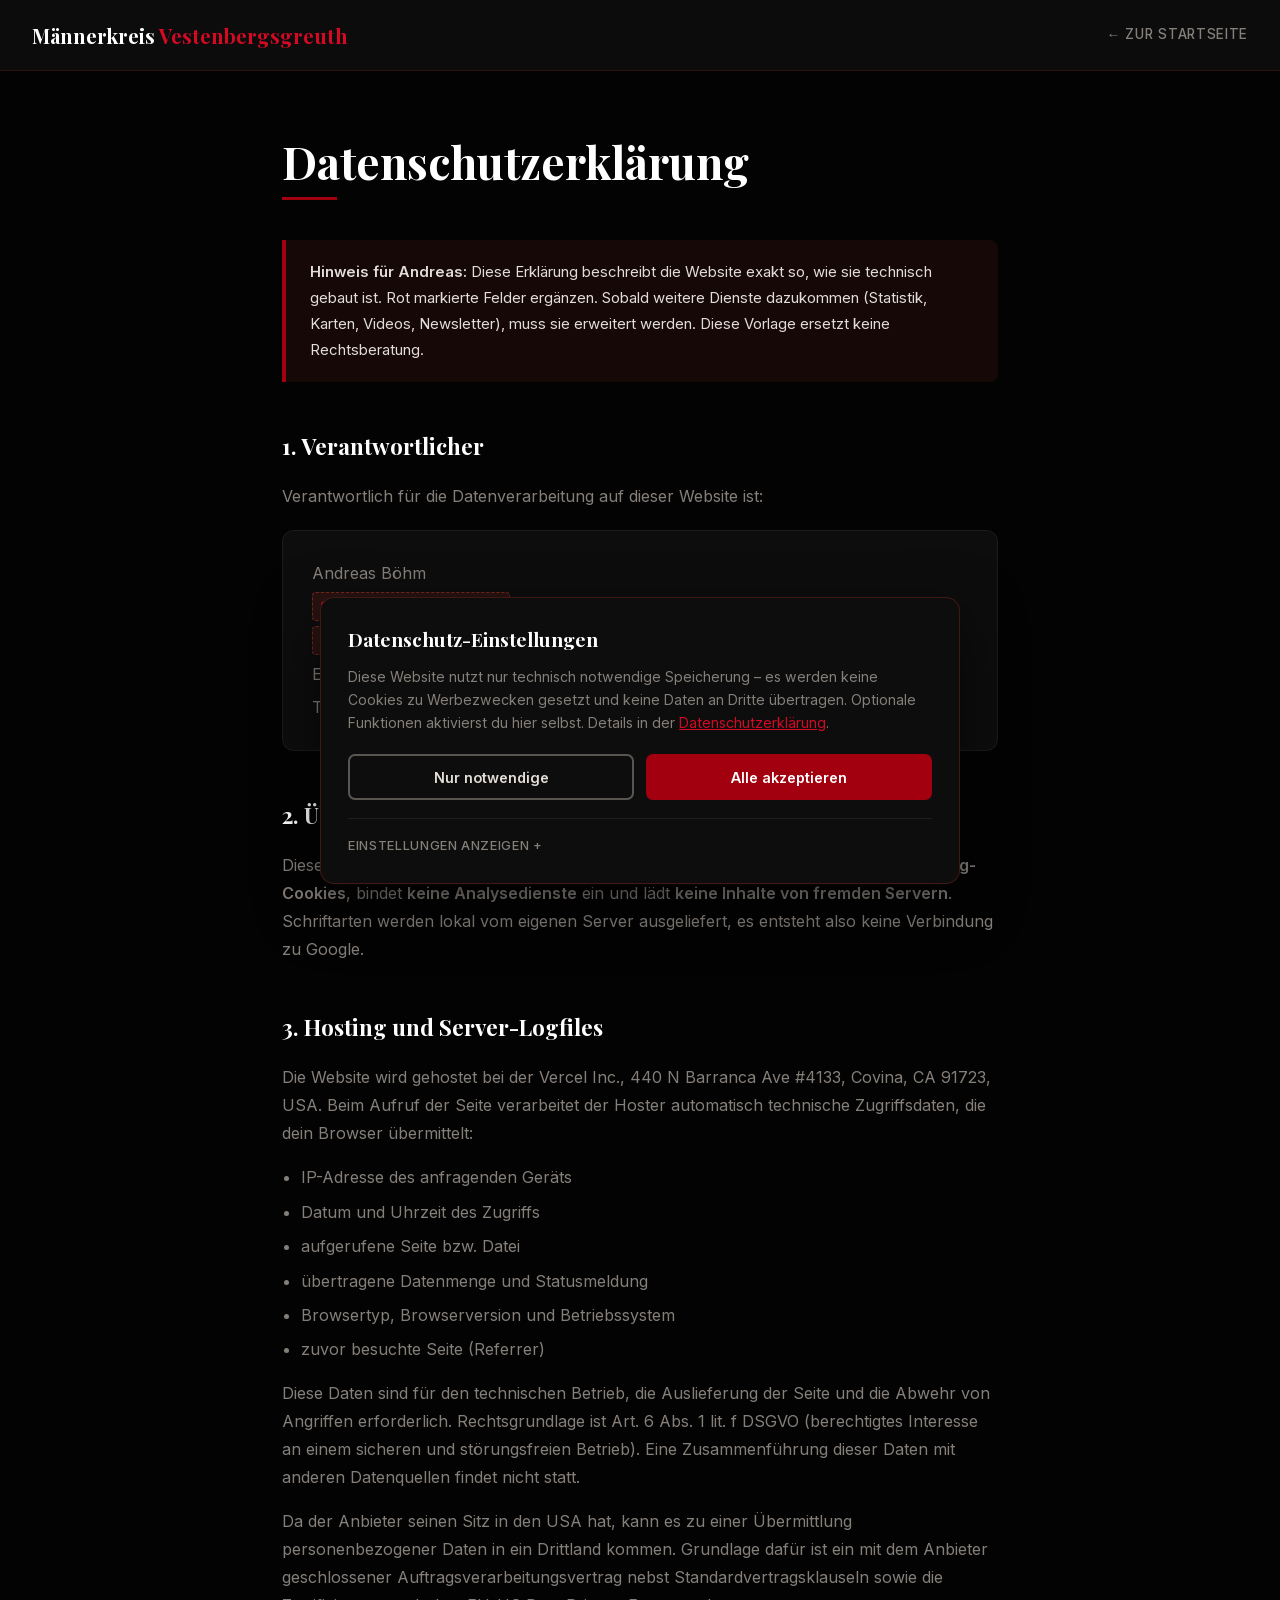
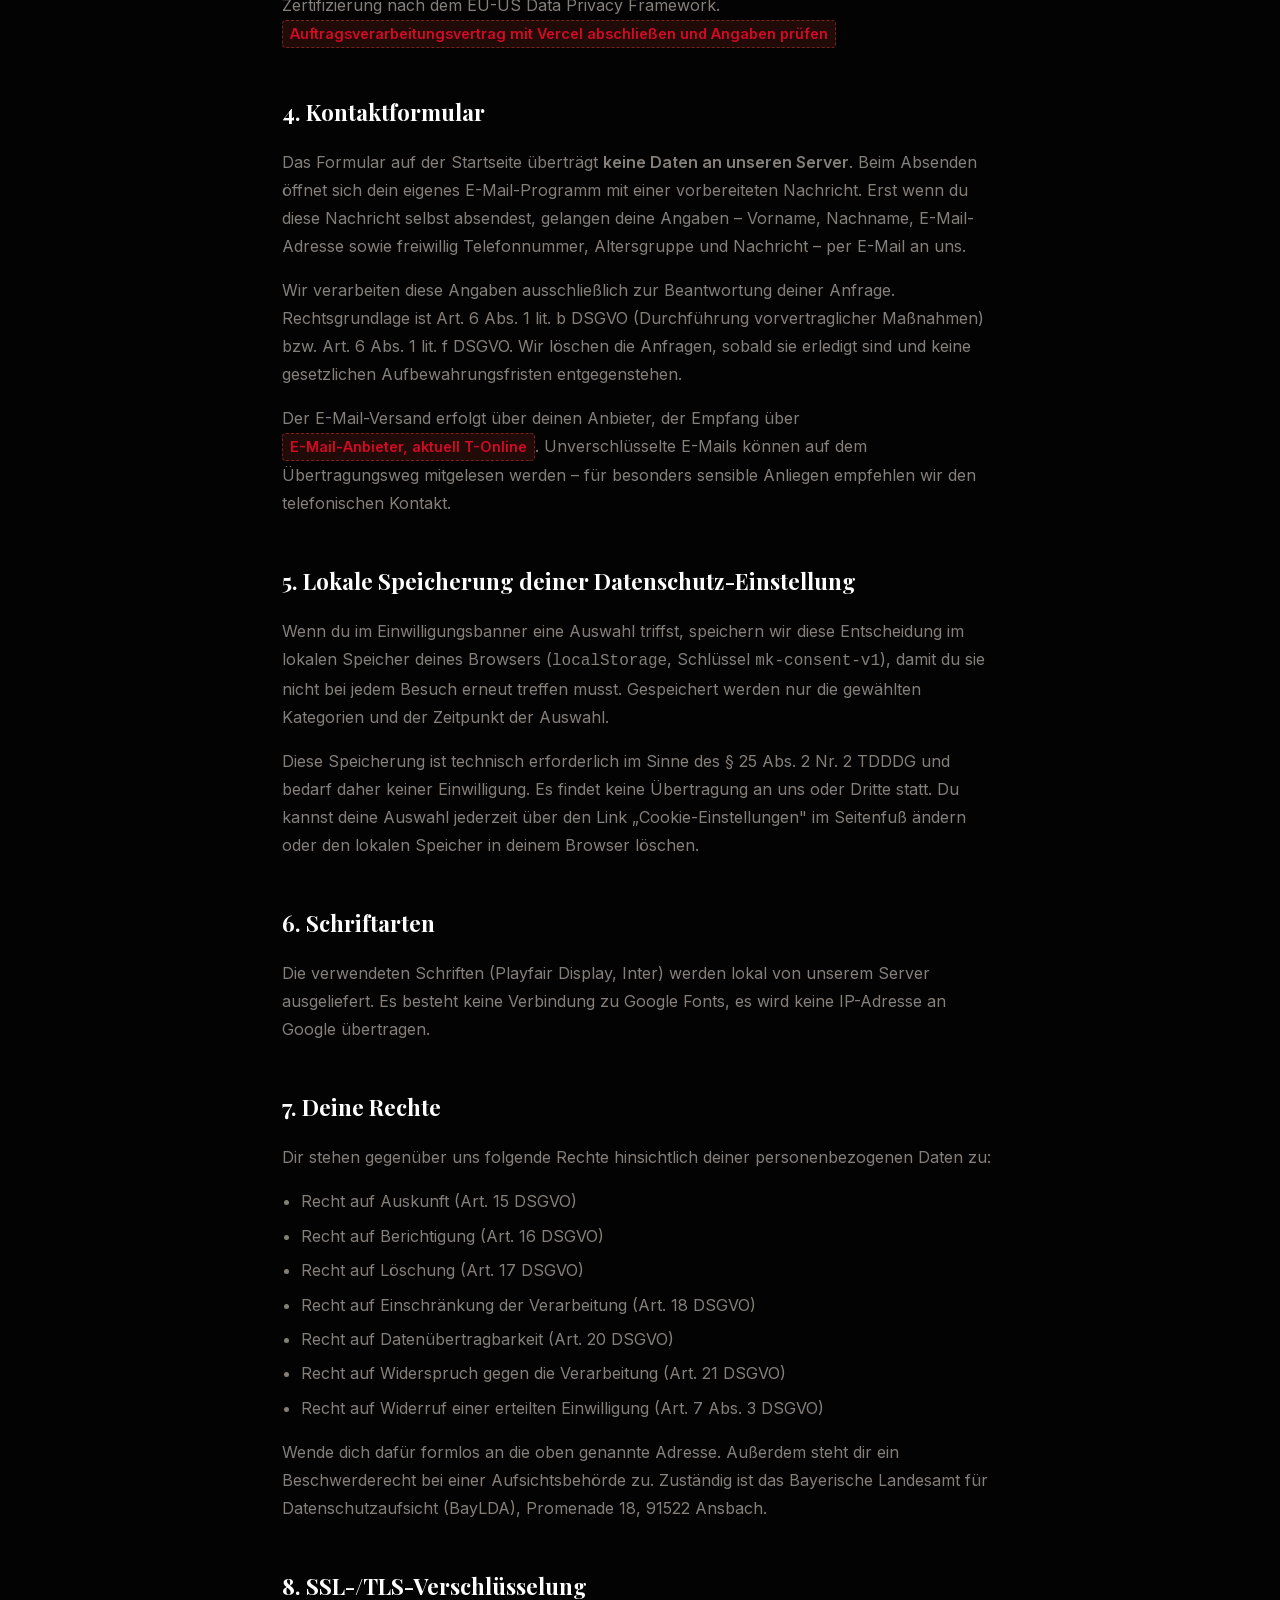
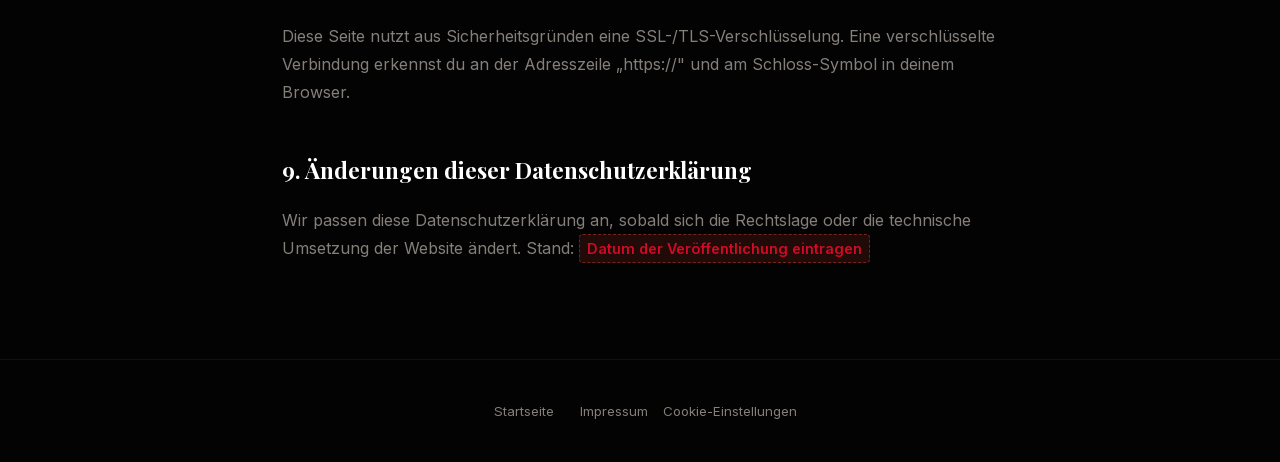
==== datenschutz.html @ dda54389 "Landingpage als statische Seite ohne externe Abhängigkeiten Nachbau der bei Manus gehosteten Seite m" ====
<!doctype html>
<html lang="de">
  <head>
    <meta charset="UTF-8" />
    <meta name="viewport" content="width=device-width, initial-scale=1.0" />
    <title>Datenschutzerklärung – Männerkreis Vestenbergsgreuth</title>
    <meta name="description" content="Datenschutzerklärung des Männerkreis Vestenbergsgreuth nach DSGVO." />
    <meta name="robots" content="noindex, follow" />
    <link rel="icon" type="image/svg+xml" href="favicon.svg" />
    <link rel="stylesheet" href="assets/fonts.css" />
    <link rel="stylesheet" href="assets/legal.css" />
    <link rel="stylesheet" href="assets/consent.css" />
  </head>
  <body>
    <nav class="legal-nav">
      <a class="legal-brand" href="index.html">Männerkreis <span>Vestenbergsgreuth</span></a>
      <a class="legal-back" href="index.html">← Zur Startseite</a>
    </nav>

    <main class="legal-main">
      <h1>Datenschutzerklärung</h1>
      <div class="legal-rule"></div>

      <div class="legal-note">
        <p><strong>Hinweis für Andreas:</strong> Diese Erklärung beschreibt die Website exakt so,
        wie sie technisch gebaut ist. Rot markierte Felder ergänzen. Sobald weitere Dienste
        dazukommen (Statistik, Karten, Videos, Newsletter), muss sie erweitert werden.
        Diese Vorlage ersetzt keine Rechtsberatung.</p>
      </div>

      <h2>1. Verantwortlicher</h2>
      <p>Verantwortlich für die Datenverarbeitung auf dieser Website ist:</p>
      <div class="legal-card">
        <p>Andreas Böhm</p>
        <p><span class="todo">Straße und Hausnummer</span></p>
        <p><span class="todo">PLZ</span> Vestenbergsgreuth</p>
        <p>E-Mail: <a href="mailto:praxis-boehm@t-online.de">praxis-boehm@t-online.de</a></p>
        <p>Telefon: <span class="todo">Telefonnummer</span></p>
      </div>

      <h2>2. Überblick: Wie diese Website arbeitet</h2>
      <p>
        Diese Website ist bewusst datensparsam aufgebaut. Sie setzt <strong>keine
        Werbe- oder Tracking-Cookies</strong>, bindet <strong>keine Analysedienste</strong> ein
        und lädt <strong>keine Inhalte von fremden Servern</strong>. Schriftarten werden lokal
        vom eigenen Server ausgeliefert, es entsteht also keine Verbindung zu Google.
      </p>

      <h2>3. Hosting und Server-Logfiles</h2>
      <p>
        Die Website wird gehostet bei der Vercel Inc., 440 N Barranca Ave #4133, Covina,
        CA 91723, USA. Beim Aufruf der Seite verarbeitet der Hoster automatisch technische
        Zugriffsdaten, die dein Browser übermittelt:
      </p>
      <ul>
        <li>IP-Adresse des anfragenden Geräts</li>
        <li>Datum und Uhrzeit des Zugriffs</li>
        <li>aufgerufene Seite bzw. Datei</li>
        <li>übertragene Datenmenge und Statusmeldung</li>
        <li>Browsertyp, Browserversion und Betriebssystem</li>
        <li>zuvor besuchte Seite (Referrer)</li>
      </ul>
      <p>
        Diese Daten sind für den technischen Betrieb, die Auslieferung der Seite und die
        Abwehr von Angriffen erforderlich. Rechtsgrundlage ist Art. 6 Abs. 1 lit. f DSGVO
        (berechtigtes Interesse an einem sicheren und störungsfreien Betrieb). Eine
        Zusammenführung dieser Daten mit anderen Datenquellen findet nicht statt.
      </p>
      <p>
        Da der Anbieter seinen Sitz in den USA hat, kann es zu einer Übermittlung
        personenbezogener Daten in ein Drittland kommen. Grundlage dafür ist ein mit dem
        Anbieter geschlossener Auftragsverarbeitungsvertrag nebst Standardvertragsklauseln
        sowie die Zertifizierung nach dem EU-US Data Privacy Framework.
        <span class="todo">Auftragsverarbeitungsvertrag mit Vercel abschließen und Angaben
        prüfen</span>
      </p>

      <h2>4. Kontaktformular</h2>
      <p>
        Das Formular auf der Startseite überträgt <strong>keine Daten an unseren Server</strong>.
        Beim Absenden öffnet sich dein eigenes E-Mail-Programm mit einer vorbereiteten
        Nachricht. Erst wenn du diese Nachricht selbst absendest, gelangen deine Angaben
        – Vorname, Nachname, E-Mail-Adresse sowie freiwillig Telefonnummer, Altersgruppe und
        Nachricht – per E-Mail an uns.
      </p>
      <p>
        Wir verarbeiten diese Angaben ausschließlich zur Beantwortung deiner Anfrage.
        Rechtsgrundlage ist Art. 6 Abs. 1 lit. b DSGVO (Durchführung vorvertraglicher
        Maßnahmen) bzw. Art. 6 Abs. 1 lit. f DSGVO. Wir löschen die Anfragen, sobald sie
        erledigt sind und keine gesetzlichen Aufbewahrungsfristen entgegenstehen.
      </p>
      <p>
        Der E-Mail-Versand erfolgt über deinen Anbieter, der Empfang über
        <span class="todo">E-Mail-Anbieter, aktuell T-Online</span>. Unverschlüsselte E-Mails
        können auf dem Übertragungsweg mitgelesen werden – für besonders sensible Anliegen
        empfehlen wir den telefonischen Kontakt.
      </p>

      <h2>5. Lokale Speicherung deiner Datenschutz-Einstellung</h2>
      <p>
        Wenn du im Einwilligungsbanner eine Auswahl triffst, speichern wir diese Entscheidung
        im lokalen Speicher deines Browsers (<code>localStorage</code>, Schlüssel
        <code>mk-consent-v1</code>), damit du sie nicht bei jedem Besuch erneut treffen musst.
        Gespeichert werden nur die gewählten Kategorien und der Zeitpunkt der Auswahl.
      </p>
      <p>
        Diese Speicherung ist technisch erforderlich im Sinne des § 25 Abs. 2 Nr. 2 TDDDG und
        bedarf daher keiner Einwilligung. Es findet keine Übertragung an uns oder Dritte statt.
        Du kannst deine Auswahl jederzeit über den Link „Cookie-Einstellungen" im Seitenfuß
        ändern oder den lokalen Speicher in deinem Browser löschen.
      </p>

      <h2>6. Schriftarten</h2>
      <p>
        Die verwendeten Schriften (Playfair Display, Inter) werden lokal von unserem Server
        ausgeliefert. Es besteht keine Verbindung zu Google Fonts, es wird keine IP-Adresse an
        Google übertragen.
      </p>

      <h2>7. Deine Rechte</h2>
      <p>Dir stehen gegenüber uns folgende Rechte hinsichtlich deiner personenbezogenen Daten zu:</p>
      <ul>
        <li>Recht auf Auskunft (Art. 15 DSGVO)</li>
        <li>Recht auf Berichtigung (Art. 16 DSGVO)</li>
        <li>Recht auf Löschung (Art. 17 DSGVO)</li>
        <li>Recht auf Einschränkung der Verarbeitung (Art. 18 DSGVO)</li>
        <li>Recht auf Datenübertragbarkeit (Art. 20 DSGVO)</li>
        <li>Recht auf Widerspruch gegen die Verarbeitung (Art. 21 DSGVO)</li>
        <li>Recht auf Widerruf einer erteilten Einwilligung (Art. 7 Abs. 3 DSGVO)</li>
      </ul>
      <p>
        Wende dich dafür formlos an die oben genannte Adresse. Außerdem steht dir ein
        Beschwerderecht bei einer Aufsichtsbehörde zu. Zuständig ist das Bayerische
        Landesamt für Datenschutzaufsicht (BayLDA), Promenade 18, 91522 Ansbach.
      </p>

      <h2>8. SSL-/TLS-Verschlüsselung</h2>
      <p>
        Diese Seite nutzt aus Sicherheitsgründen eine SSL-/TLS-Verschlüsselung. Eine
        verschlüsselte Verbindung erkennst du an der Adresszeile „https://" und am
        Schloss-Symbol in deinem Browser.
      </p>

      <h2>9. Änderungen dieser Datenschutzerklärung</h2>
      <p>
        Wir passen diese Datenschutzerklärung an, sobald sich die Rechtslage oder die
        technische Umsetzung der Website ändert.
        Stand: <span class="todo">Datum der Veröffentlichung eintragen</span>
      </p>
    </main>

    <footer class="legal-footer">
      <a href="index.html">Startseite</a>
      <a href="impressum.html">Impressum</a>
      <button type="button" id="consent-reopen" class="consent-reopen">Cookie-Einstellungen</button>
    </footer>

    <script src="assets/consent.js"></script>
  </body>
</html>
---- assets/fonts.css ----
/* ---------------------------------------------------------------------------
   Selbst gehostete Schriften (Playfair Display, Inter) – SIL Open Font License.
   Lokal ausgeliefert, damit beim Seitenaufruf keine Verbindung zu Google-Servern
   entsteht und keine Besucher-IP an Dritte übertragen wird (DSGVO Art. 6).
   Enthalten sind die Subsets latin und latin-ext.
--------------------------------------------------------------------------- */

/* latin-ext */
@font-face {
  font-family: 'Inter';
  font-style: normal;
  font-weight: 300;
  font-display: swap;
  src: url(fonts/inter-normal-ext.woff2) format('woff2');
  unicode-range: U+0100-02BA, U+02BD-02C5, U+02C7-02CC, U+02CE-02D7, U+02DD-02FF, U+0304, U+0308, U+0329, U+1D00-1DBF, U+1E00-1E9F, U+1EF2-1EFF, U+2020, U+20A0-20AB, U+20AD-20C0, U+2113, U+2C60-2C7F, U+A720-A7FF;
}

/* latin */
@font-face {
  font-family: 'Inter';
  font-style: normal;
  font-weight: 300;
  font-display: swap;
  src: url(fonts/inter-normal.woff2) format('woff2');
  unicode-range: U+0000-00FF, U+0131, U+0152-0153, U+02BB-02BC, U+02C6, U+02DA, U+02DC, U+0304, U+0308, U+0329, U+2000-206F, U+20AC, U+2122, U+2191, U+2193, U+2212, U+2215, U+FEFF, U+FFFD;
}

/* latin-ext */
@font-face {
  font-family: 'Inter';
  font-style: normal;
  font-weight: 400;
  font-display: swap;
  src: url(fonts/inter-normal-ext.woff2) format('woff2');
  unicode-range: U+0100-02BA, U+02BD-02C5, U+02C7-02CC, U+02CE-02D7, U+02DD-02FF, U+0304, U+0308, U+0329, U+1D00-1DBF, U+1E00-1E9F, U+1EF2-1EFF, U+2020, U+20A0-20AB, U+20AD-20C0, U+2113, U+2C60-2C7F, U+A720-A7FF;
}

/* latin */
@font-face {
  font-family: 'Inter';
  font-style: normal;
  font-weight: 400;
  font-display: swap;
  src: url(fonts/inter-normal.woff2) format('woff2');
  unicode-range: U+0000-00FF, U+0131, U+0152-0153, U+02BB-02BC, U+02C6, U+02DA, U+02DC, U+0304, U+0308, U+0329, U+2000-206F, U+20AC, U+2122, U+2191, U+2193, U+2212, U+2215, U+FEFF, U+FFFD;
}

/* latin-ext */
@font-face {
  font-family: 'Inter';
  font-style: normal;
  font-weight: 500;
  font-display: swap;
  src: url(fonts/inter-normal-ext.woff2) format('woff2');
  unicode-range: U+0100-02BA, U+02BD-02C5, U+02C7-02CC, U+02CE-02D7, U+02DD-02FF, U+0304, U+0308, U+0329, U+1D00-1DBF, U+1E00-1E9F, U+1EF2-1EFF, U+2020, U+20A0-20AB, U+20AD-20C0, U+2113, U+2C60-2C7F, U+A720-A7FF;
}

/* latin */
@font-face {
  font-family: 'Inter';
  font-style: normal;
  font-weight: 500;
  font-display: swap;
  src: url(fonts/inter-normal.woff2) format('woff2');
  unicode-range: U+0000-00FF, U+0131, U+0152-0153, U+02BB-02BC, U+02C6, U+02DA, U+02DC, U+0304, U+0308, U+0329, U+2000-206F, U+20AC, U+2122, U+2191, U+2193, U+2212, U+2215, U+FEFF, U+FFFD;
}

/* latin-ext */
@font-face {
  font-family: 'Inter';
  font-style: normal;
  font-weight: 600;
  font-display: swap;
  src: url(fonts/inter-normal-ext.woff2) format('woff2');
  unicode-range: U+0100-02BA, U+02BD-02C5, U+02C7-02CC, U+02CE-02D7, U+02DD-02FF, U+0304, U+0308, U+0329, U+1D00-1DBF, U+1E00-1E9F, U+1EF2-1EFF, U+2020, U+20A0-20AB, U+20AD-20C0, U+2113, U+2C60-2C7F, U+A720-A7FF;
}

/* latin */
@font-face {
  font-family: 'Inter';
  font-style: normal;
  font-weight: 600;
  font-display: swap;
  src: url(fonts/inter-normal.woff2) format('woff2');
  unicode-range: U+0000-00FF, U+0131, U+0152-0153, U+02BB-02BC, U+02C6, U+02DA, U+02DC, U+0304, U+0308, U+0329, U+2000-206F, U+20AC, U+2122, U+2191, U+2193, U+2212, U+2215, U+FEFF, U+FFFD;
}

/* latin-ext */
@font-face {
  font-family: 'Playfair Display';
  font-style: italic;
  font-weight: 700;
  font-display: swap;
  src: url(fonts/playfair-display-italic-ext.woff2) format('woff2');
  unicode-range: U+0100-02BA, U+02BD-02C5, U+02C7-02CC, U+02CE-02D7, U+02DD-02FF, U+0304, U+0308, U+0329, U+1D00-1DBF, U+1E00-1E9F, U+1EF2-1EFF, U+2020, U+20A0-20AB, U+20AD-20C0, U+2113, U+2C60-2C7F, U+A720-A7FF;
}

/* latin */
@font-face {
  font-family: 'Playfair Display';
  font-style: italic;
  font-weight: 700;
  font-display: swap;
  src: url(fonts/playfair-display-italic.woff2) format('woff2');
  unicode-range: U+0000-00FF, U+0131, U+0152-0153, U+02BB-02BC, U+02C6, U+02DA, U+02DC, U+0304, U+0308, U+0329, U+2000-206F, U+20AC, U+2122, U+2191, U+2193, U+2212, U+2215, U+FEFF, U+FFFD;
}

/* latin-ext */
@font-face {
  font-family: 'Playfair Display';
  font-style: normal;
  font-weight: 700;
  font-display: swap;
  src: url(fonts/playfair-display-normal-ext.woff2) format('woff2');
  unicode-range: U+0100-02BA, U+02BD-02C5, U+02C7-02CC, U+02CE-02D7, U+02DD-02FF, U+0304, U+0308, U+0329, U+1D00-1DBF, U+1E00-1E9F, U+1EF2-1EFF, U+2020, U+20A0-20AB, U+20AD-20C0, U+2113, U+2C60-2C7F, U+A720-A7FF;
}

/* latin */
@font-face {
  font-family: 'Playfair Display';
  font-style: normal;
  font-weight: 700;
  font-display: swap;
  src: url(fonts/playfair-display-normal.woff2) format('woff2');
  unicode-range: U+0000-00FF, U+0131, U+0152-0153, U+02BB-02BC, U+02C6, U+02DA, U+02DC, U+0304, U+0308, U+0329, U+2000-206F, U+20AC, U+2122, U+2191, U+2193, U+2212, U+2215, U+FEFF, U+FFFD;
}

/* latin-ext */
@font-face {
  font-family: 'Playfair Display';
  font-style: normal;
  font-weight: 900;
  font-display: swap;
  src: url(fonts/playfair-display-normal-ext.woff2) format('woff2');
  unicode-range: U+0100-02BA, U+02BD-02C5, U+02C7-02CC, U+02CE-02D7, U+02DD-02FF, U+0304, U+0308, U+0329, U+1D00-1DBF, U+1E00-1E9F, U+1EF2-1EFF, U+2020, U+20A0-20AB, U+20AD-20C0, U+2113, U+2C60-2C7F, U+A720-A7FF;
}

/* latin */
@font-face {
  font-family: 'Playfair Display';
  font-style: normal;
  font-weight: 900;
  font-display: swap;
  src: url(fonts/playfair-display-normal.woff2) format('woff2');
  unicode-range: U+0000-00FF, U+0131, U+0152-0153, U+02BB-02BC, U+02C6, U+02DA, U+02DC, U+0304, U+0308, U+0329, U+2000-206F, U+20AC, U+2122, U+2191, U+2193, U+2212, U+2215, U+FEFF, U+FFFD;
}
---- assets/legal.css ----
/* ---------------------------------------------------------------------------
   Styling für die Rechtsseiten (Impressum, Datenschutzerklärung).
   Übernimmt Palette und Typografie der Startseite.
--------------------------------------------------------------------------- */
:root {
  --mk-bg:      oklch(0.10 0 0);
  --mk-surface: oklch(0.16 0 0);
  --mk-text:    oklch(0.90 0.01 65);
  --mk-muted:   oklch(0.60 0.01 65);
  --mk-accent:  oklch(0.55 0.22 25);
  --mk-accent-strong: oklch(0.44 0.19 25);
}

* { box-sizing: border-box; }

body {
  margin: 0;
  background: var(--mk-bg);
  color: var(--mk-text);
  font-family: 'Inter', sans-serif;
  font-size: 1rem;
  line-height: 1.75;
  -webkit-font-smoothing: antialiased;
}

.legal-nav {
  position: sticky;
  top: 0;
  z-index: 10;
  display: flex;
  align-items: center;
  justify-content: space-between;
  gap: 1rem;
  flex-wrap: wrap;
  padding: 1.1rem 2rem;
  background: rgba(13, 13, 13, 0.93);
  backdrop-filter: blur(12px);
  border-bottom: 1px solid rgba(192, 57, 43, 0.18);
}
.legal-brand {
  font-family: 'Playfair Display', serif;
  font-size: 1.25rem;
  font-weight: 700;
  color: white;
  text-decoration: none;
}
.legal-brand span { color: var(--mk-accent); }
.legal-back {
  color: var(--mk-muted);
  text-decoration: none;
  font-size: 0.85rem;
  font-weight: 500;
  letter-spacing: 0.05em;
  text-transform: uppercase;
  transition: color 0.3s;
}
.legal-back:hover { color: var(--mk-accent); }

.legal-main { max-width: 780px; margin: 0 auto; padding: 4rem 2rem 5rem; }

.legal-main h1 {
  font-family: 'Playfair Display', serif;
  font-size: clamp(2rem, 5vw, 2.8rem);
  font-weight: 700;
  color: white;
  line-height: 1.2;
  margin: 0 0 0.5rem;
}
.legal-rule { width: 55px; height: 3px; background: var(--mk-accent-strong); margin: 0 0 2.5rem; }

.legal-main h2 {
  font-family: 'Playfair Display', serif;
  font-size: 1.4rem;
  font-weight: 700;
  color: white;
  margin: 2.8rem 0 0.9rem;
}
.legal-main h3 {
  font-size: 1.02rem;
  font-weight: 600;
  color: white;
  margin: 1.8rem 0 0.5rem;
}
.legal-main p, .legal-main li { color: var(--mk-muted); }
.legal-main ul { padding-left: 1.2rem; }
.legal-main li { margin-bottom: 0.4rem; }
.legal-main a { color: var(--mk-accent); text-decoration: underline; }

.legal-card {
  background: var(--mk-surface);
  border: 1px solid rgba(255, 255, 255, 0.06);
  border-radius: 12px;
  padding: 1.5rem 1.8rem;
  margin: 1.2rem 0;
}
.legal-card p { margin: 0.3rem 0; }

/* Deutlich sichtbare Markierung für Angaben, die noch fehlen. */
.todo {
  display: inline-block;
  background: rgba(192, 57, 43, 0.16);
  border: 1px dashed rgba(192, 57, 43, 0.55);
  border-radius: 4px;
  padding: 0.05rem 0.45rem;
  color: var(--mk-accent);
  font-size: 0.9em;
  font-weight: 600;
}

.legal-note {
  background: rgba(192, 57, 43, 0.09);
  border-left: 4px solid var(--mk-accent-strong);
  border-radius: 0 8px 8px 0;
  padding: 1.2rem 1.5rem;
  margin: 2rem 0;
}
.legal-note p { margin: 0; color: var(--mk-text); font-size: 0.93rem; }

.legal-footer {
  border-top: 1px solid rgba(255, 255, 255, 0.05);
  padding: 2.5rem 2rem;
  text-align: center;
  font-size: 0.83rem;
  color: var(--mk-muted);
}
.legal-footer a { color: var(--mk-muted); text-decoration: none; margin: 0 0.7rem; transition: color 0.3s; }
.legal-footer a:hover { color: var(--mk-accent); }
---- assets/consent.css ----
/* ---------------------------------------------------------------------------
   Cookie-/Einwilligungsbanner
   Gestaltung im CI der Seite. „Ablehnen" ist bewusst genauso prominent wie
   „Akzeptieren" – ungleich gewichtete Buttons gelten als Dark Pattern und
   machen die Einwilligung unwirksam (DSGVO Art. 4 Nr. 11, Art. 7).
--------------------------------------------------------------------------- */

.consent-banner {
  position: fixed;
  left: 1rem;
  right: 1rem;
  bottom: 1rem;
  z-index: 2000;
  max-width: 640px;
  margin: 0 auto;
  background: oklch(0.16 0 0);
  border: 1px solid rgba(192, 57, 43, 0.28);
  border-radius: 14px;
  padding: 1.6rem 1.7rem;
  box-shadow: 0 20px 60px rgba(0, 0, 0, 0.55);
  font-family: 'Inter', sans-serif;
  color: oklch(0.9 0.01 65);
  opacity: 0;
  transform: translateY(16px);
  transition: opacity 0.35s, transform 0.35s;
}
.consent-banner[hidden] { display: none; }
.consent-banner.is-visible { opacity: 1; transform: translateY(0); }

.consent-title {
  font-family: 'Playfair Display', serif;
  font-size: 1.2rem;
  font-weight: 700;
  color: white;
  margin: 0 0 0.5rem;
}
.consent-text {
  font-size: 0.88rem;
  line-height: 1.65;
  color: oklch(0.6 0.01 65);
  margin: 0 0 1.2rem;
}
.consent-text a { color: oklch(0.55 0.22 25); text-decoration: underline; }

.consent-actions { display: flex; gap: 0.7rem; flex-wrap: wrap; }
.consent-btn {
  flex: 1 1 160px;
  padding: 0.8rem 1.4rem;
  border-radius: 7px;
  font-family: 'Inter', sans-serif;
  font-size: 0.9rem;
  font-weight: 600;
  cursor: pointer;
  transition: background 0.3s, border-color 0.3s, color 0.3s;
}
.consent-btn-accept {
  background: oklch(0.44 0.19 25);
  color: white;
  border: 2px solid oklch(0.44 0.19 25);
}
.consent-btn-accept:hover {
  background: oklch(0.55 0.22 25);
  border-color: oklch(0.55 0.22 25);
}
.consent-btn-reject {
  background: transparent;
  color: oklch(0.9 0.01 65);
  border: 2px solid rgba(232, 224, 213, 0.35);
}
.consent-btn-reject:hover {
  border-color: oklch(0.9 0.01 65);
  background: rgba(232, 224, 213, 0.07);
}

/* --- Aufklappbare Details --- */
.consent-details {
  margin-top: 1.1rem;
  border-top: 1px solid rgba(255, 255, 255, 0.07);
  padding-top: 1rem;
}
.consent-details summary {
  cursor: pointer;
  font-size: 0.8rem;
  font-weight: 500;
  letter-spacing: 0.05em;
  text-transform: uppercase;
  color: oklch(0.6 0.01 65);
  list-style: none;
  transition: color 0.3s;
}
.consent-details summary::-webkit-details-marker { display: none; }
.consent-details summary::after { content: ' +'; }
.consent-details[open] summary::after { content: ' –'; }
.consent-details summary:hover { color: oklch(0.55 0.22 25); }

.consent-category {
  display: flex;
  align-items: flex-start;
  gap: 0.8rem;
  margin-top: 1rem;
  font-size: 0.84rem;
  line-height: 1.6;
}
.consent-category input { margin-top: 0.25rem; accent-color: oklch(0.44 0.19 25); }
.consent-category input:disabled { opacity: 0.55; }
.consent-category strong { display: block; color: white; font-weight: 600; }
.consent-category span { color: oklch(0.6 0.01 65); }

/* --- Footer-Button zum Widerruf, sieht aus wie ein Footer-Link --- */
.consent-reopen {
  background: none;
  border: none;
  padding: 0;
  font-family: 'Inter', sans-serif;
  font-size: 0.83rem;
  color: oklch(0.6 0.01 65);
  cursor: pointer;
  transition: color 0.3s;
}
.consent-reopen:hover { color: oklch(0.55 0.22 25); }

@media (max-width: 520px) {
  .consent-banner { padding: 1.3rem 1.2rem; }
  .consent-btn { flex: 1 1 100%; }
}
@media (prefers-reduced-motion: reduce) {
  .consent-banner { transition: none; }
}
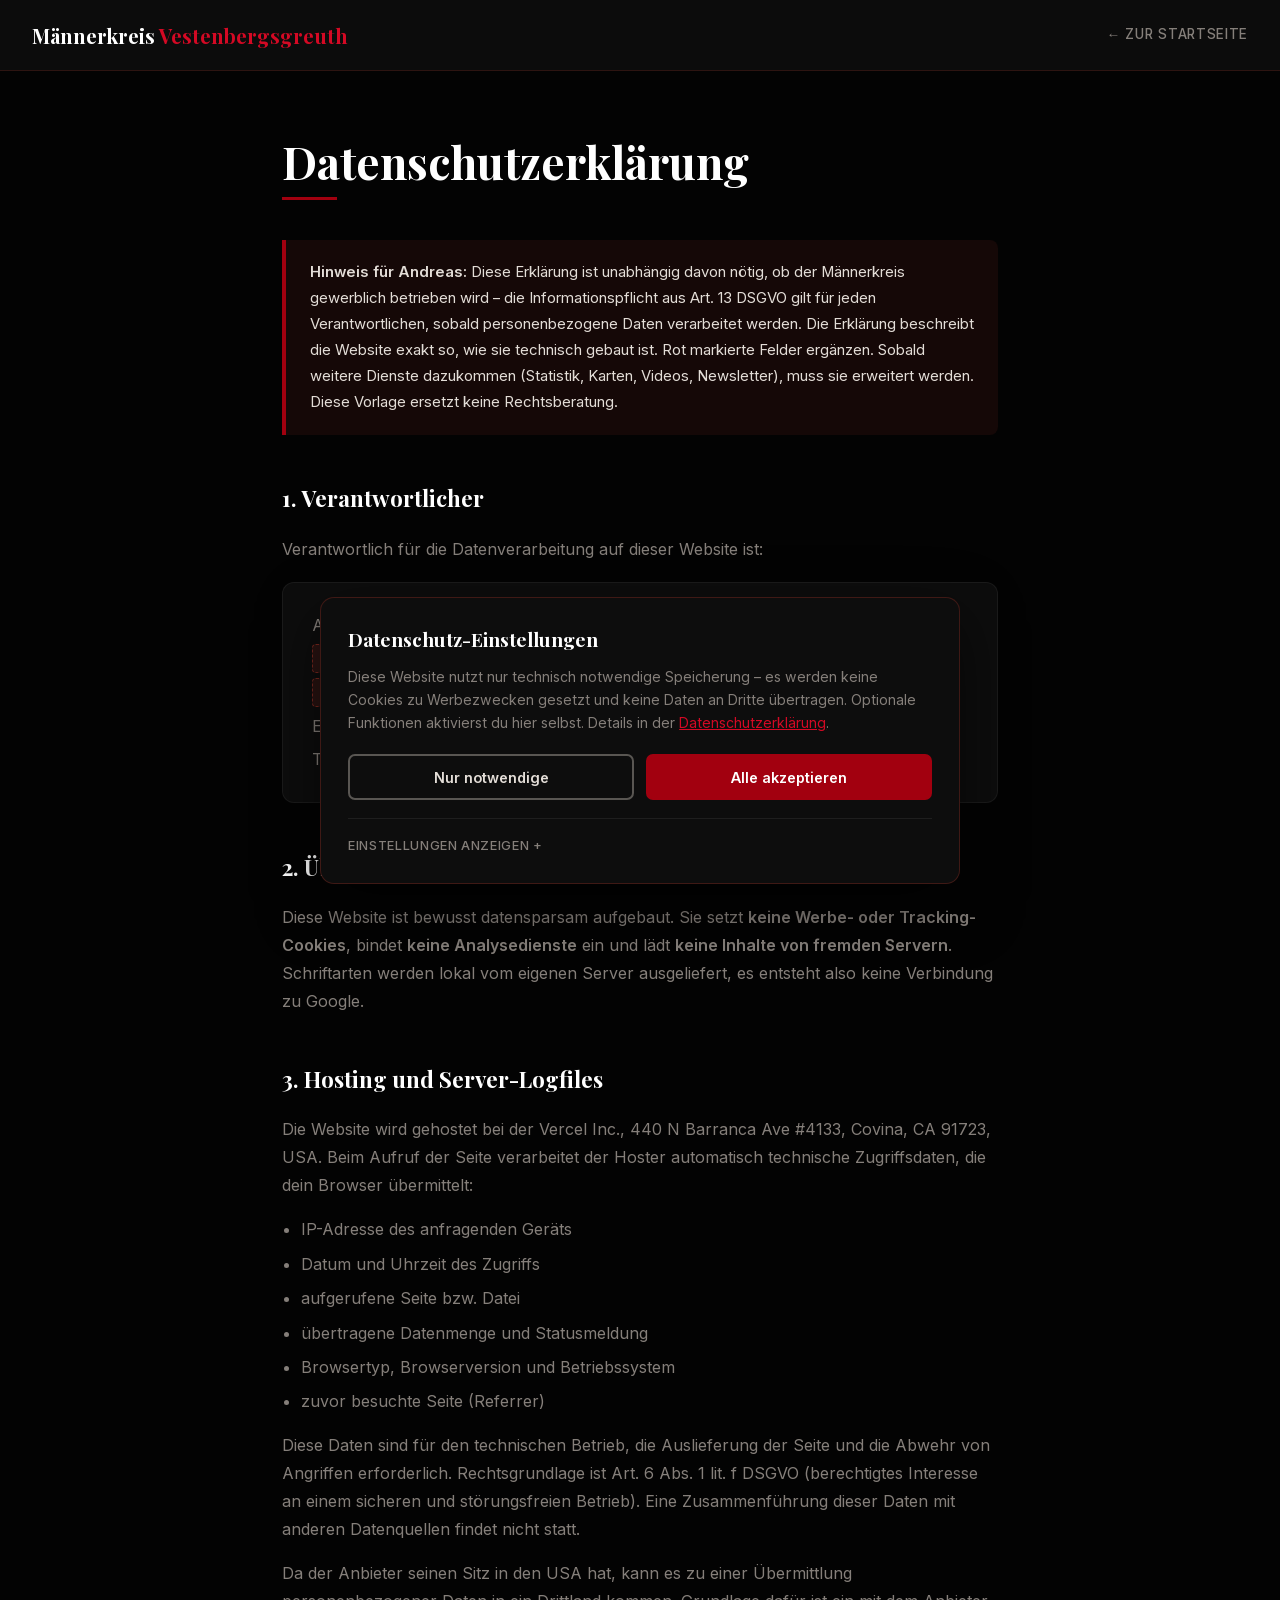
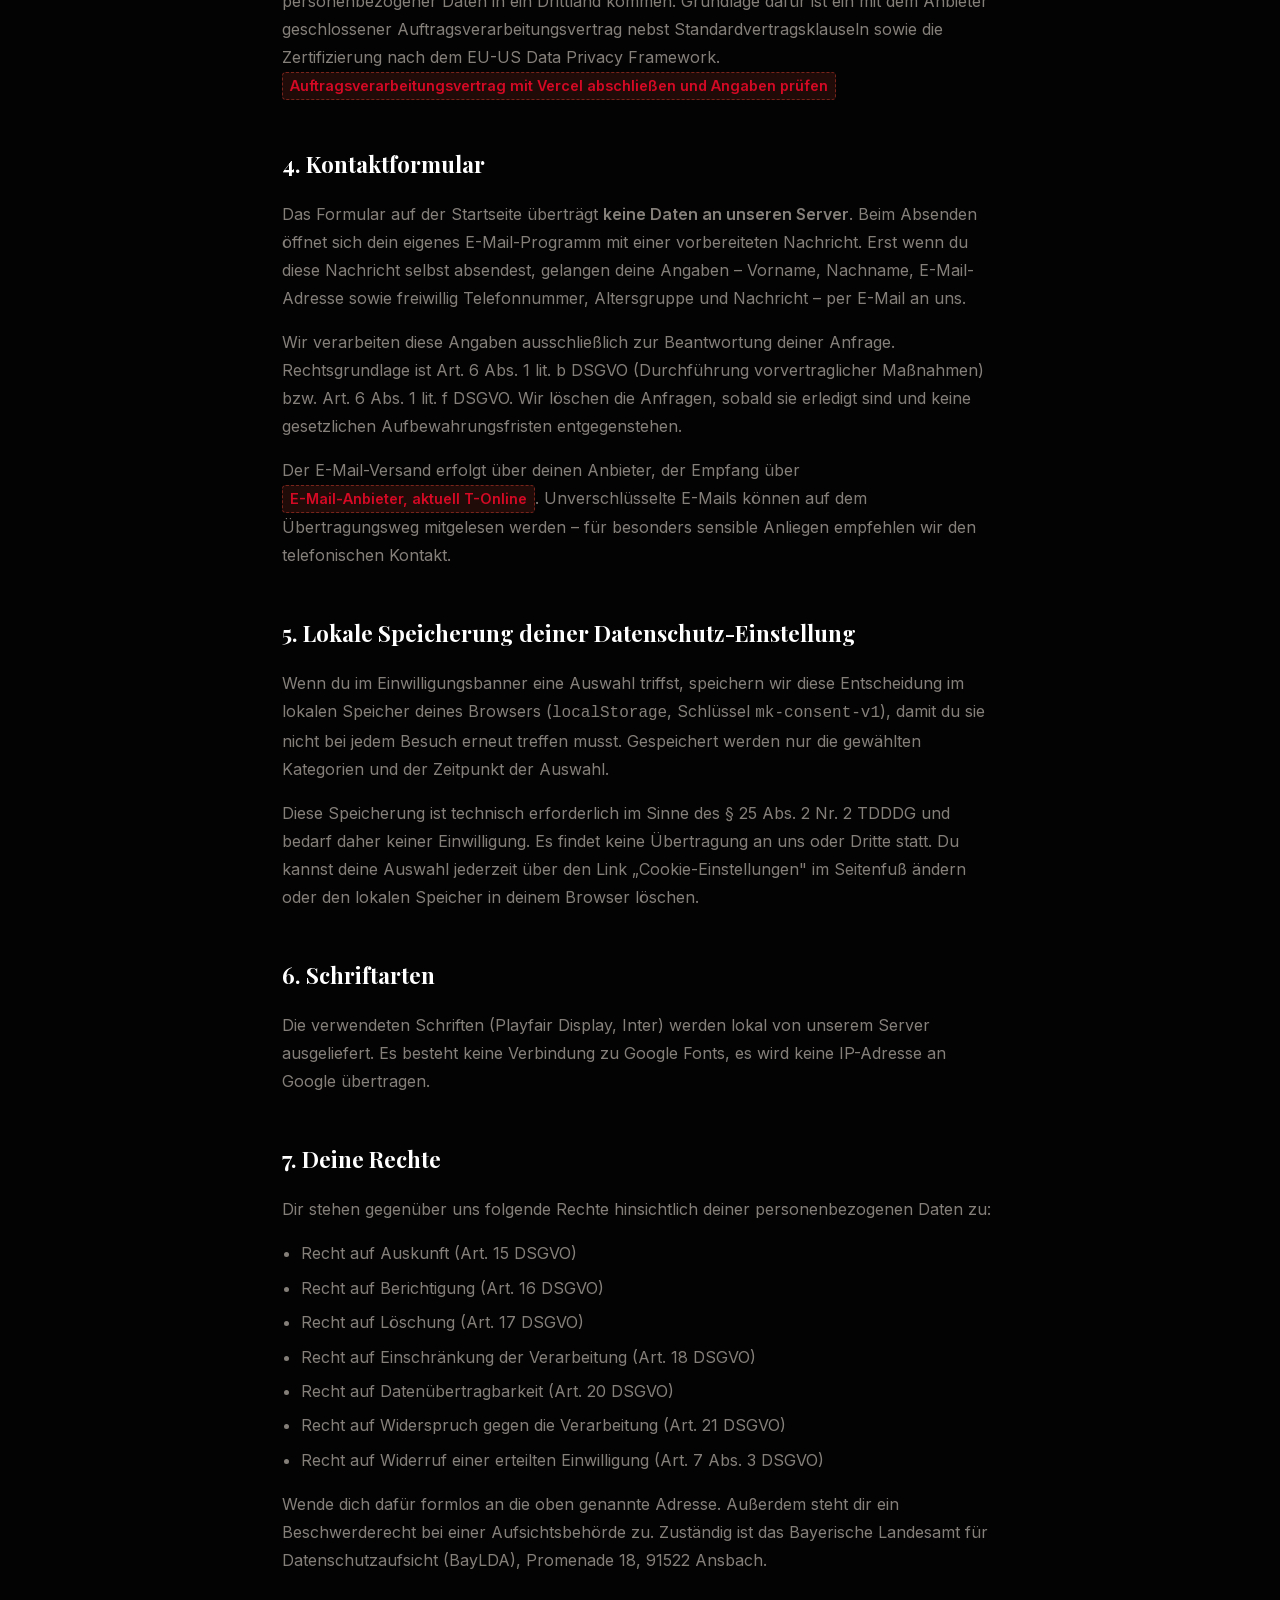
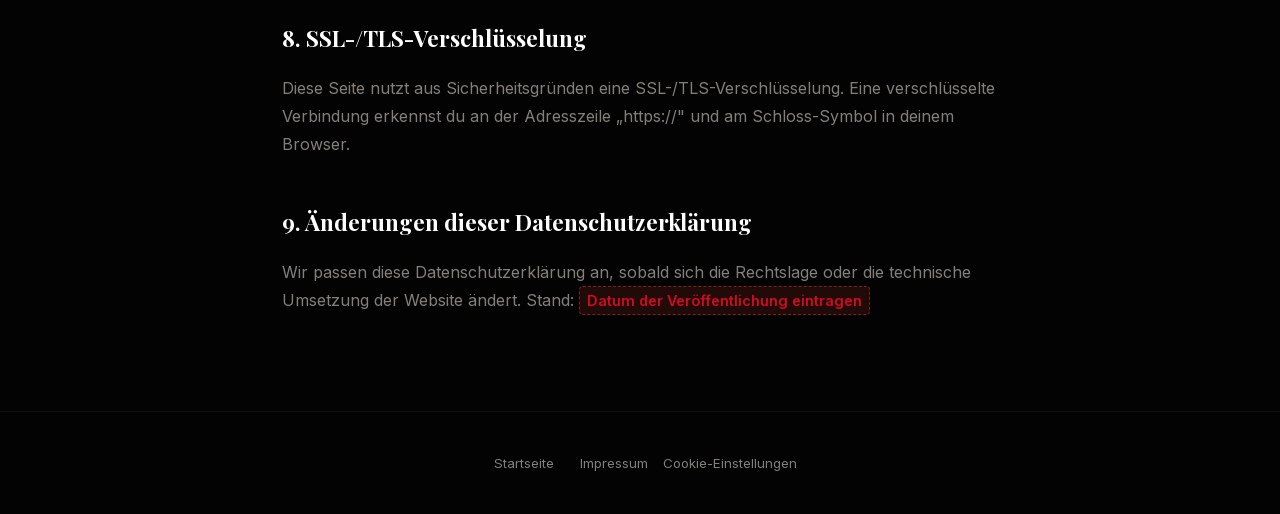
==== commit ef5bf1e3: "Rechtsseiten auf nicht-gewerblichen Betrieb angepasst Der Männerkreis ist kein Gewerbe, aber wegen d" ====
--- a/datenschutz.html
+++ b/datenschutz.html
@@ -22,10 +22,13 @@
       <div class="legal-rule"></div>
 
       <div class="legal-note">
-        <p><strong>Hinweis für Andreas:</strong> Diese Erklärung beschreibt die Website exakt so,
-        wie sie technisch gebaut ist. Rot markierte Felder ergänzen. Sobald weitere Dienste
-        dazukommen (Statistik, Karten, Videos, Newsletter), muss sie erweitert werden.
-        Diese Vorlage ersetzt keine Rechtsberatung.</p>
+        <p><strong>Hinweis für Andreas:</strong> Diese Erklärung ist unabhängig davon nötig,
+        ob der Männerkreis gewerblich betrieben wird – die Informationspflicht aus Art. 13 DSGVO
+        gilt für jeden Verantwortlichen, sobald personenbezogene Daten verarbeitet werden.
+        Die Erklärung beschreibt die Website exakt so, wie sie technisch gebaut ist.
+        Rot markierte Felder ergänzen. Sobald weitere Dienste dazukommen (Statistik, Karten,
+        Videos, Newsletter), muss sie erweitert werden. Diese Vorlage ersetzt keine
+        Rechtsberatung.</p>
       </div>
 
       <h2>1. Verantwortlicher</h2>
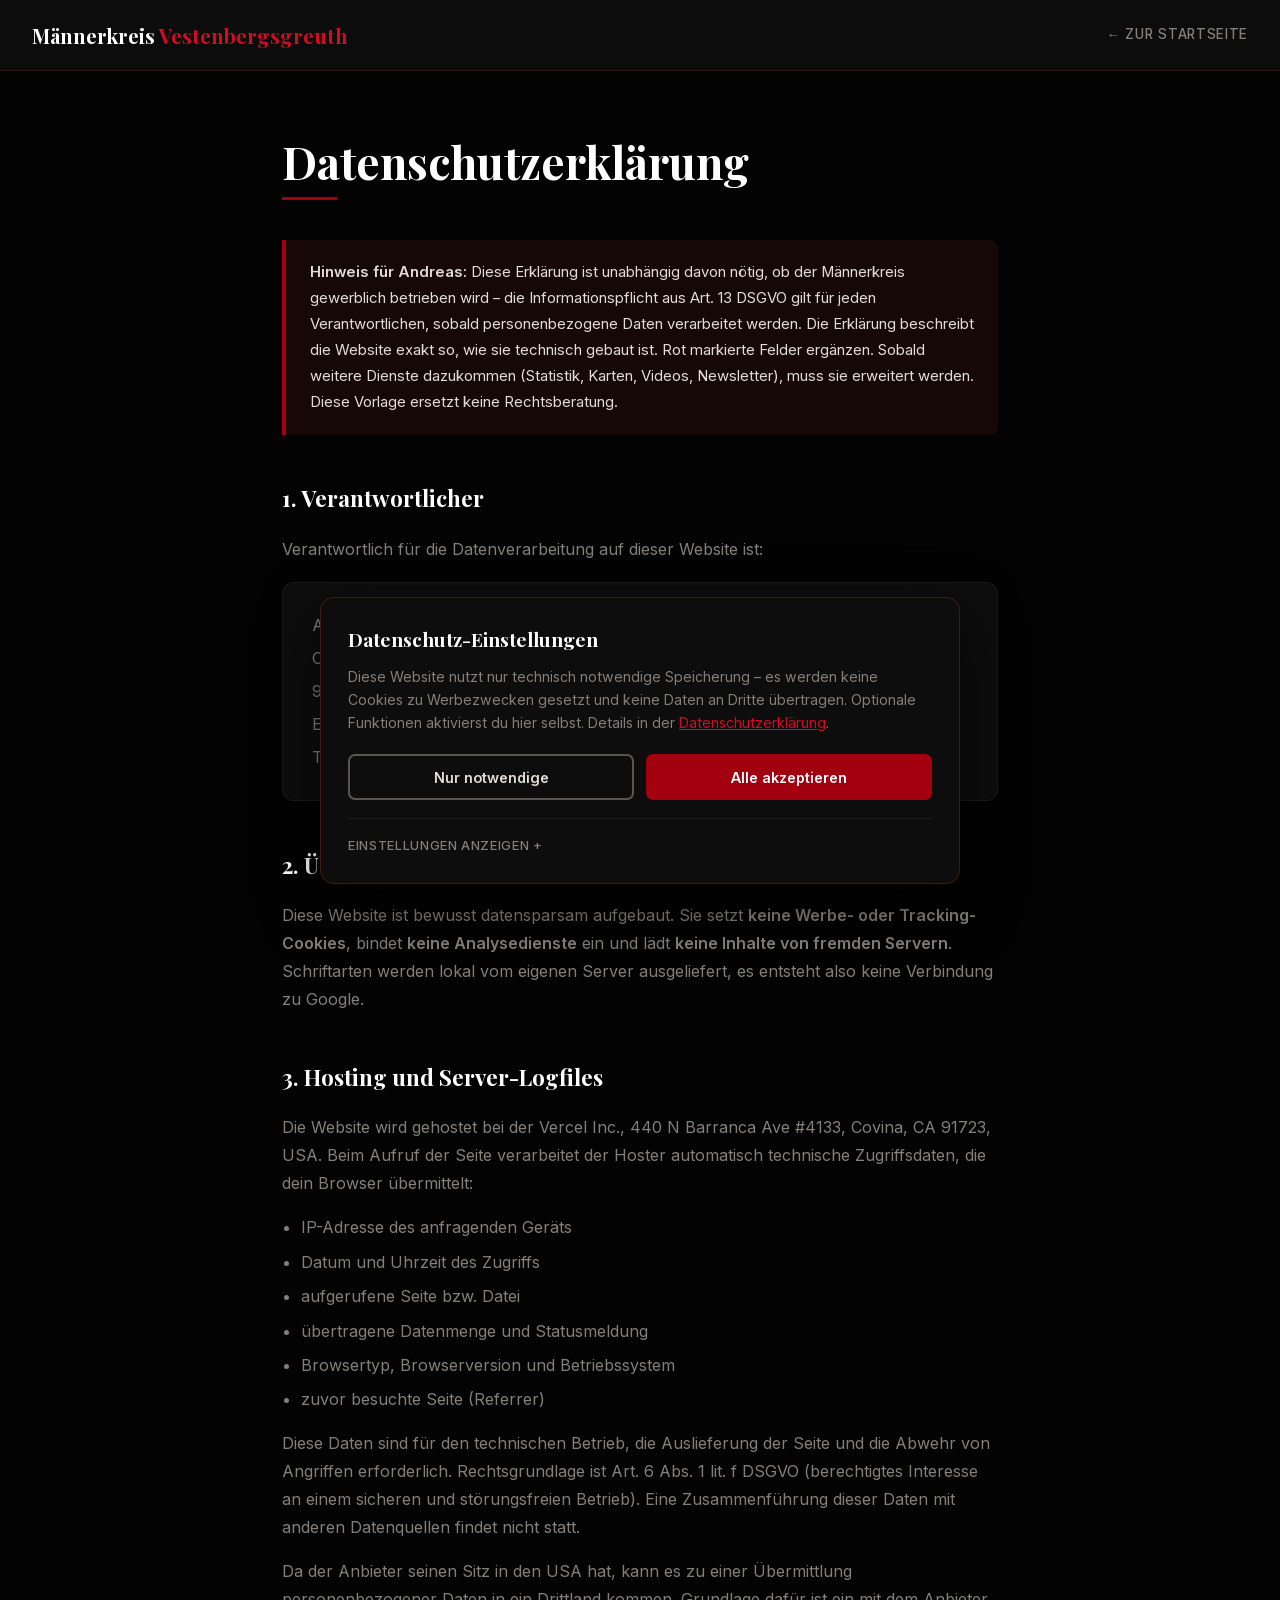
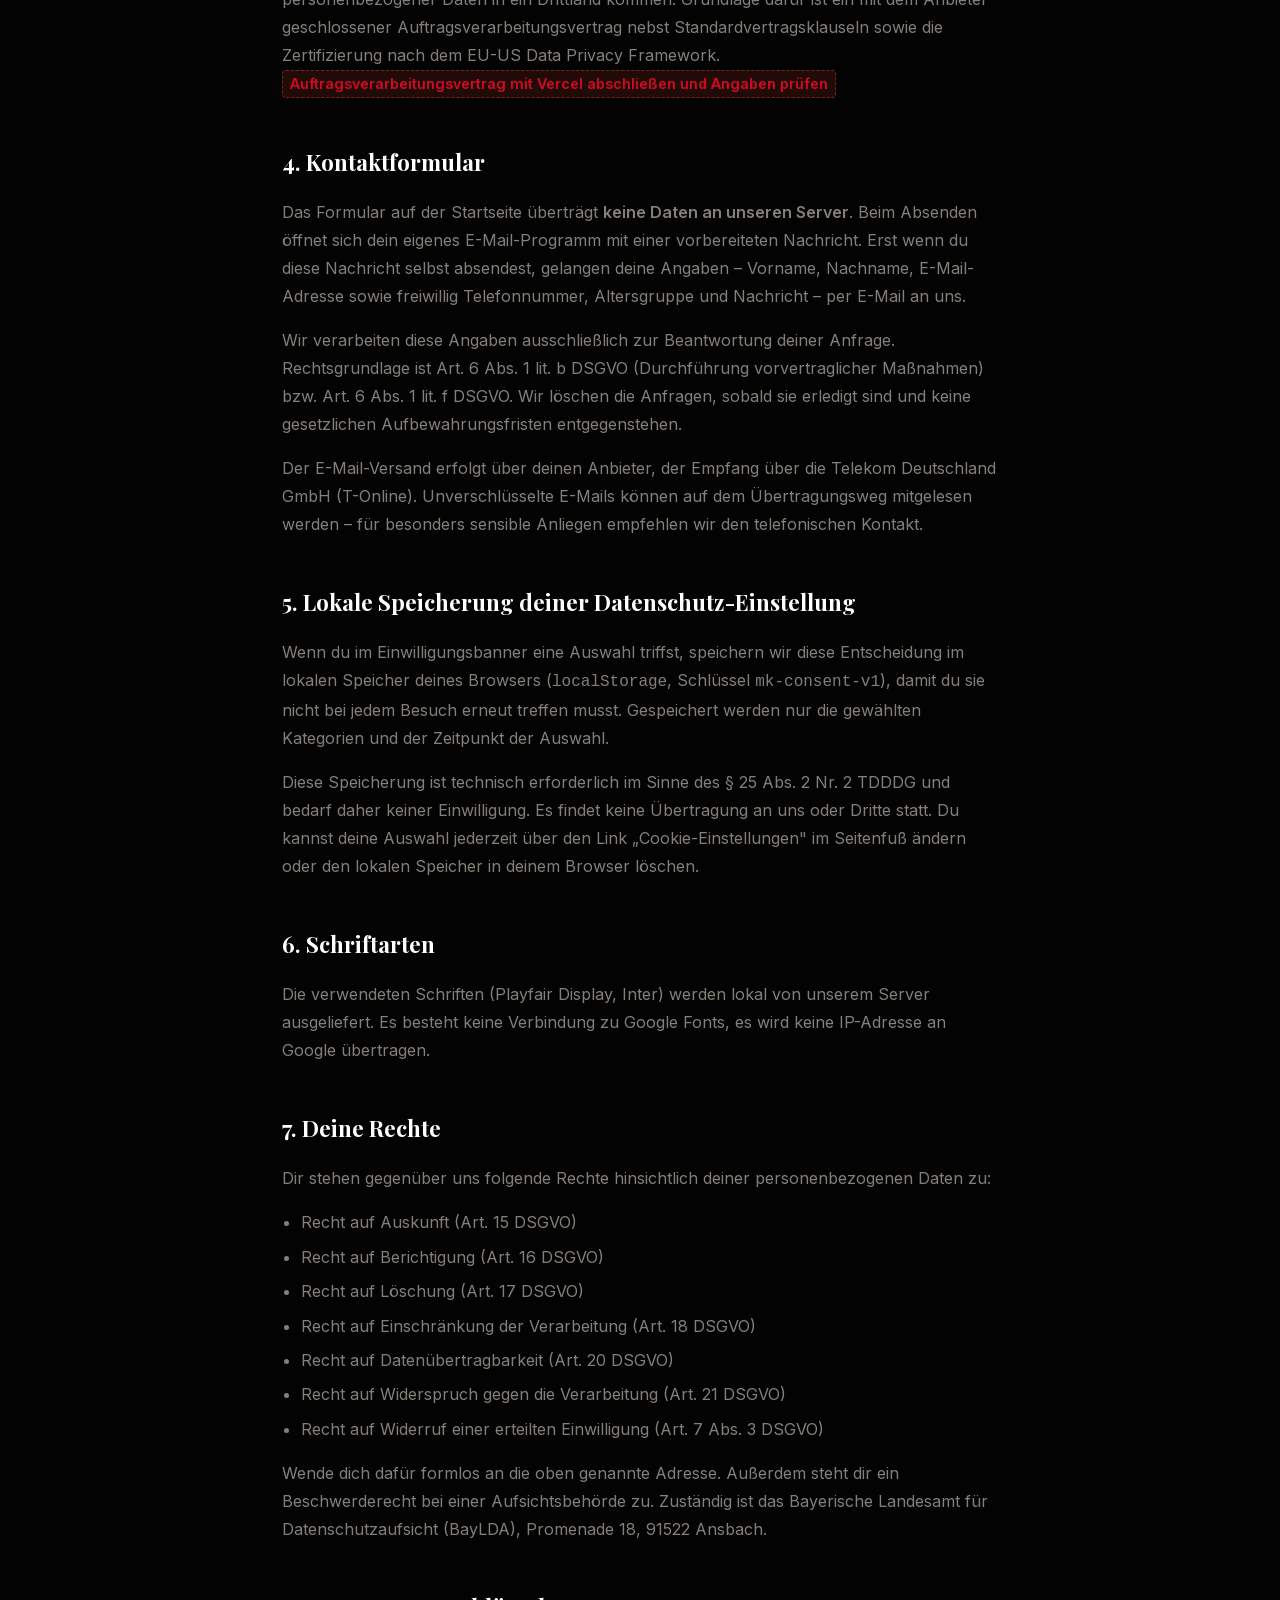
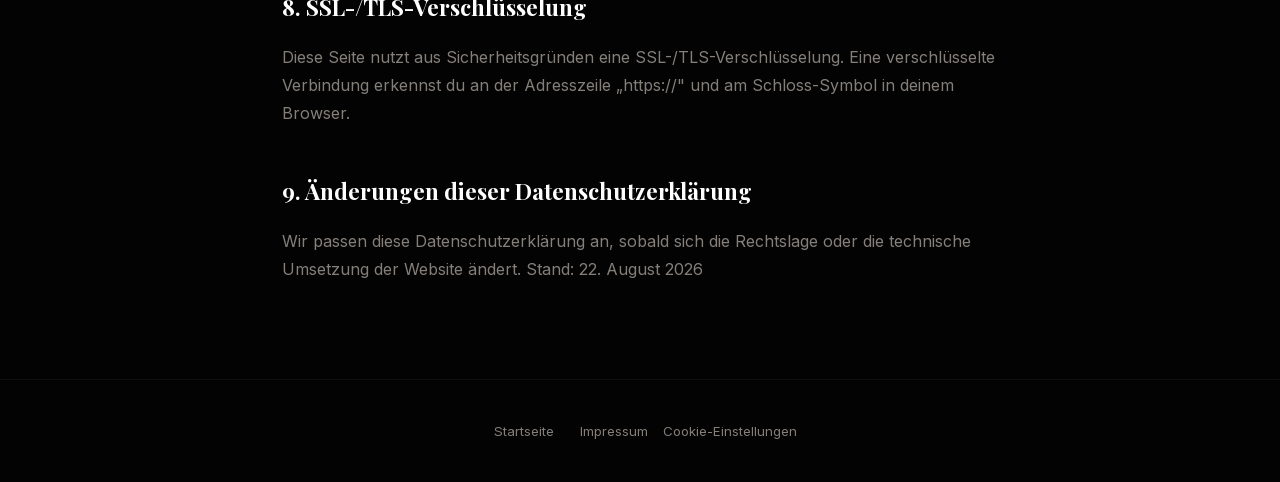
==== commit 2e2ed15c: "Impressum und Datenschutz mit den Angaben von Andreas Böhm ausgefüllt Anschrift Oberwinterbach 16, 9" ====
--- a/datenschutz.html
+++ b/datenschutz.html
@@ -35,8 +35,8 @@
       <p>Verantwortlich für die Datenverarbeitung auf dieser Website ist:</p>
       <div class="legal-card">
         <p>Andreas Böhm</p>
-        <p><span class="todo">Straße und Hausnummer</span></p>
-        <p><span class="todo">PLZ</span> Vestenbergsgreuth</p>
+        <p>Oberwinterbach 16</p>
+        <p>91487 Vestenbergsgreuth</p>
         <p>E-Mail: <a href="mailto:praxis-boehm@t-online.de">praxis-boehm@t-online.de</a></p>
         <p>Telefon: <span class="todo">Telefonnummer</span></p>
       </div>
@@ -94,7 +94,7 @@
       </p>
       <p>
         Der E-Mail-Versand erfolgt über deinen Anbieter, der Empfang über
-        <span class="todo">E-Mail-Anbieter, aktuell T-Online</span>. Unverschlüsselte E-Mails
+        die Telekom Deutschland GmbH (T-Online). Unverschlüsselte E-Mails
         können auf dem Übertragungsweg mitgelesen werden – für besonders sensible Anliegen
         empfehlen wir den telefonischen Kontakt.
       </p>
@@ -148,7 +148,7 @@
       <p>
         Wir passen diese Datenschutzerklärung an, sobald sich die Rechtslage oder die
         technische Umsetzung der Website ändert.
-        Stand: <span class="todo">Datum der Veröffentlichung eintragen</span>
+        Stand: 22. August 2026
       </p>
     </main>
 
